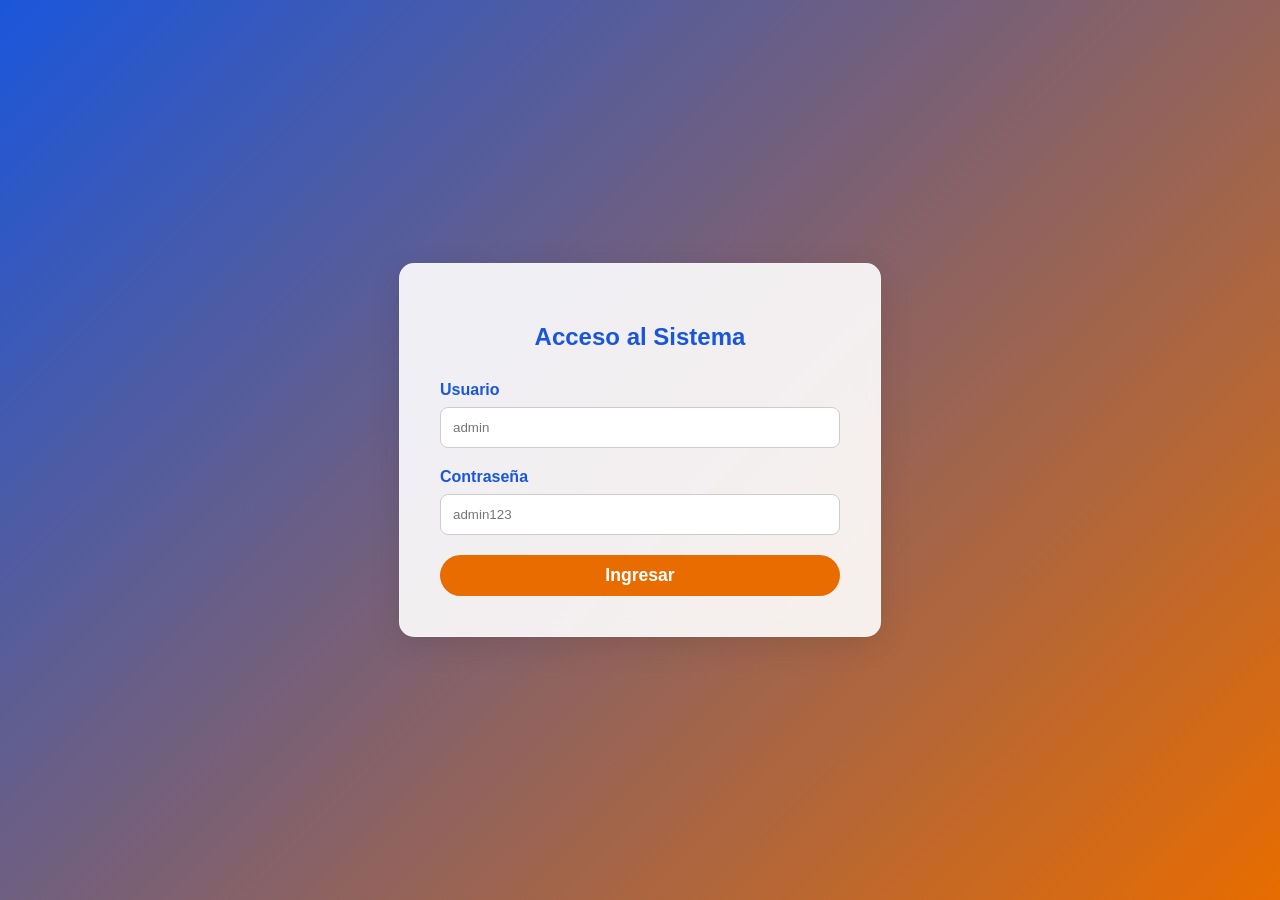
==== static/dashboard.html @ d2744989 "V 0.1" ====
<!DOCTYPE html>
<html lang="es">
<head>
    <meta charset="UTF-8">
    <title>Dashboard - UNFV Digital</title>
    <link rel="stylesheet" href="styles.css">
    <style>
        .menu-link {
            display: block;
            padding: 15px;
            margin-bottom: 10px;
            background: rgba(255, 255, 255, 0.5);
            border-radius: 8px;
            text-decoration: none;
            color: var(--primary-blue);
            font-weight: bold;
            transition: all 0.3s ease;
        }
        .menu-link:hover, .menu-link.active {
            background: var(--primary-orange);
            color: white;
            box-shadow: 0 4px 10px rgba(232, 108, 0, 0.3);
        }
        .table-responsive {
            width: 100%;
            overflow-x: auto;
        }
        table {
            width: 100%;
            border-collapse: collapse;
            margin-top: 15px;
        }
        table th, table td {
            padding: 12px;
            text-align: left;
            border-bottom: 1px solid #ddd;
        }
        table th {
            background-color: rgba(26,86,219,0.1);
            color: var(--primary-blue);
        }
        table tr:hover {
            background-color: rgba(232,108,0,0.05);
        }
        .badge {
            padding: 5px 10px;
            border-radius: 12px;
            font-size: 0.85em;
            background: #28a745;
            color: white;
        }
    </style>
</head>
<body>
    <header>
        <div class="logo"><span style="color:var(--primary-orange)">UNFV</span> Dashboard</div>
        <nav>
            <a href="#" id="btnLogout" class="btn btn-blue" style="padding: 5px 15px;">Cerrar Sesión</a>
        </nav>
    </header>

    <div class="dashboard-container">
        <!-- Sidebar Navigation -->
        <aside class="glass sidebar">
            <h3 style="margin-top: 0; color: var(--text-color);">Menú</h3>
            <a href="#" class="menu-link active" data-target="crearPanel">Crear Documentos</a>
            <a href="#" class="menu-link" data-target="digitalizarPanel">Digitalizar Documentos</a>
            <a href="#" class="menu-link" data-target="historialPanel">Historial de Documentos</a>
        </aside>

        <!-- Main Content Area -->
        <main class="glass main-content">
            
            <!-- PANEL: CREAR DOCUMENTOS -->
            <div id="crearPanel" class="view-panel">
                <h2 style="color: var(--primary-blue); border-bottom: 2px solid var(--primary-orange); padding-bottom: 10px;">Crear Documentos</h2>
                <div class="form-group" style="max-width: 300px;">
                    <label>Tipo de Documento a Crear</label>
                    <select id="tipoCrearSelect">
                        <option value="oficio">Oficio</option>
                        <option value="resolucion" disabled>Resolución (Próximamente)</option>
                    </select>
                </div>

                <div id="formularioCreacionContainer" style="margin-top: 30px;">
                    <h3 style="color: var(--text-color);">Formulario de Oficio</h3>
                    <form id="docFormCrear">
                        <input type="hidden" id="c_origen" value="manual">
                        <div class="form-group">
                            <label>Lema del Año</label>
                            <input type="text" id="c_lema_anio" placeholder='"Año de..."'>
                        </div>
                        <div class="form-group">
                            <label>Lugar y Fecha</label>
                            <input type="text" id="c_lugar_fecha" placeholder="San Miguel, 27 de mayo de 2025">
                        </div>
                        <div class="form-group">
                            <label>N° Oficio</label>
                            <input type="text" id="c_nro_oficio" required>
                        </div>
                        <h4 style="margin-bottom: 5px;">Datos del Destinatario</h4>
                        <div class="form-group">
                            <label>Título</label>
                            <input type="text" id="c_destinatario_titulo" placeholder="Señor doctor">
                        </div>
                        <div class="form-group">
                            <label>Nombre</label>
                            <input type="text" id="c_destinatario_nombre" required>
                        </div>
                        <div class="form-group">
                            <label>Cargo</label>
                            <input type="text" id="c_destinatario_cargo">
                        </div>
                        <div class="form-group">
                            <label>Dependencia</label>
                            <input type="text" id="c_destinatario_dependencia">
                        </div>
                        <h4 style="margin-bottom: 5px;">Cuerpo del Documento</h4>
                        <div class="form-group">
                            <label>Asunto</label>
                            <input type="text" id="c_asunto" required>
                        </div>
                        <div class="form-group">
                            <label>Referencia</label>
                            <textarea id="c_referencia" rows="2"></textarea>
                        </div>
                        <div class="form-group">
                            <label>Mensaje</label>
                            <textarea id="c_cuerpo_mensaje" rows="5" required></textarea>
                        </div>
                        <h4 style="margin-bottom: 5px;">Datos Finales</h4>
                        <div class="form-group">
                            <label>Nombre del Remitente (Firma)</label>
                            <input type="text" id="c_remitente_nombre" required>
                        </div>
                        <div class="form-group">
                            <label>Número de Trámite (NT)</label>
                            <input type="text" id="c_nt">
                        </div>
                        <div class="form-group">
                            <label>Folios</label>
                            <input type="text" id="c_folios">
                        </div>
                        <div class="form-group">
                            <label>Con copia (Cc)</label>
                            <input type="text" id="c_copia">
                        </div>
                        <button type="submit" class="btn btn-orange">Generar y Guardar Documento</button>
                    </form>
                </div>
            </div>

            <!-- PANEL: DIGITALIZAR DOCUMENTOS -->
            <div id="digitalizarPanel" class="view-panel hidden">
                <h2 style="color: var(--primary-blue); border-bottom: 2px solid var(--primary-orange); padding-bottom: 10px;">Digitalizar Documentos</h2>
                
                <div class="form-group" style="max-width: 300px;">
                    <label>Tipo de Documento a Digitalizar</label>
                    <select id="tipoDigitalizarSelect">
                        <option value="oficio">Oficio</option>
                        <option value="resolucion" disabled>Resolución (Próximamente)</option>
                    </select>
                </div>

                <div style="background: rgba(26,86,219,0.05); padding: 20px; border-radius: 10px; border: 1px dashed var(--primary-blue); margin-bottom: 20px;">
                    <h3 style="margin-top: 0; color: var(--primary-blue);">1. Subir Documento Escaneado (PDF/Imagen)</h3>
                    <input type="file" id="fileInput" accept="image/png, image/jpeg, application/pdf" class="form-group" style="background: white;">
                    <button id="btnExtraer" class="btn btn-blue">Extraer Datos con IA (OCR)</button>
                    <div class="loader" id="ocrLoader"></div>
                    <p id="ocrMsg" style="margin-top:10px; font-weight: bold;"></p>
                </div>

                <div id="formularioRevisionContainer" class="hidden">
                    <h3 style="color: var(--text-color);">2. Revisar Datos y Guardar en BD</h3>
                    <p style="font-size: 0.9em; color: #666;">Por favor, revise que los datos extraídos sean correctos antes de guardar.</p>
                    <form id="docFormDigitalizar">
                        <div class="form-group">
                            <label>Lema del Año</label>
                            <input type="text" id="d_lema_anio">
                        </div>
                        <div class="form-group">
                            <label>Lugar y Fecha</label>
                            <input type="text" id="d_lugar_fecha">
                        </div>
                        <div class="form-group">
                            <label>N° Oficio</label>
                            <input type="text" id="d_nro_oficio" required>
                        </div>
                        <h4 style="margin-bottom: 5px;">Datos del Destinatario</h4>
                        <div class="form-group">
                            <label>Título</label>
                            <input type="text" id="d_destinatario_titulo">
                        </div>
                        <div class="form-group">
                            <label>Nombre</label>
                            <input type="text" id="d_destinatario_nombre" required>
                        </div>
                        <div class="form-group">
                            <label>Cargo</label>
                            <input type="text" id="d_destinatario_cargo">
                        </div>
                        <div class="form-group">
                            <label>Dependencia</label>
                            <input type="text" id="d_destinatario_dependencia">
                        </div>
                        <h4 style="margin-bottom: 5px;">Cuerpo del Documento</h4>
                        <div class="form-group">
                            <label>Asunto</label>
                            <input type="text" id="d_asunto" required>
                        </div>
                        <div class="form-group">
                            <label>Referencia</label>
                            <textarea id="d_referencia" rows="2"></textarea>
                        </div>
                        <div class="form-group">
                            <label>Mensaje (Texto Crudo Principal)</label>
                            <textarea id="d_cuerpo_mensaje" rows="8" required></textarea>
                        </div>
                        <h4 style="margin-bottom: 5px;">Datos Finales</h4>
                        <div class="form-group">
                            <label>Nombre del Remitente (Firma)</label>
                            <input type="text" id="d_remitente_nombre" required>
                        </div>
                        <div class="form-group">
                            <label>Número de Trámite (NT)</label>
                            <input type="text" id="d_nt">
                        </div>
                        <div class="form-group">
                            <label>Folios</label>
                            <input type="text" id="d_folios">
                        </div>
                        <div class="form-group">
                            <label>Con copia (Cc)</label>
                            <input type="text" id="d_copia">
                        </div>
                        <button type="submit" class="btn btn-orange">Confirmar y Guardar Documento</button>
                    </form>
                </div>
            </div>

            <!-- PANEL: HISTORIAL DE DOCUMENTOS -->
            <div id="historialPanel" class="view-panel hidden">
                <h2 style="color: var(--primary-blue); border-bottom: 2px solid var(--primary-orange); padding-bottom: 10px;">Historial de Documentos</h2>
                <div style="display: flex; justify-content: space-between; align-items: center; margin-bottom: 15px;">
                    <p>Documentos generados y almacenados en la base de datos.</p>
                    <button id="btnRefreshTabla" class="btn btn-blue" style="padding: 8px 15px; font-size: 0.9em;">Actualizar Tabla</button>
                </div>
                
                <div class="table-responsive">
                    <table>
                        <thead>
                            <tr>
                                <th>ID</th>
                                <th>N° Oficio</th>
                                <th>Fecha Registro</th>
                                <th>Asunto</th>
                                <th>Destinatario</th>
                                <th>Estado</th>
                                <th>PDF</th>
                            </tr>
                        </thead>
                        <tbody id="tablaOficiosBody">
                            <tr><td colspan="7" style="text-align: center;">Cargando registros...</td></tr>
                        </tbody>
                    </table>
                </div>
            </div>

            <!-- Resultado Global -->
            <div id="resultGlobalPanel" class="hidden" style="margin-top: 20px; padding: 20px; background: rgba(40, 167, 69, 0.1); border-radius: 10px; border-left: 5px solid #28a745;">
                <h3 style="color: #28a745; margin-top: 0;">¡Operación Exitosa!</h3>
                <p id="globalSuccessMsg"></p>
                <p><strong>ID Maestro:</strong> <span id="globalResId"></span></p>
                <p><strong>Código Único:</strong> <span id="globalResCodigo"></span></p>
                <button onclick="document.getElementById('resultGlobalPanel').classList.add('hidden')" class="btn" style="margin-top: 10px; background: #ddd;">Cerrar</button>
            </div>

        </main>
    </div>

    <script src="auth.js"></script>
    <script src="app.js"></script>
</body>
</html>
---- static/styles.css ----
:root {
    --primary-orange: #E86C00;
    --primary-orange-hover: #cc5f00;
    --primary-blue: #1A56DB;
    --primary-blue-hover: #1442a8;
    --bg-color: #f4f7f6;
    --text-color: #333;
    --card-bg: rgba(255, 255, 255, 0.9);
}

body {
    font-family: 'Segoe UI', Tahoma, Geneva, Verdana, sans-serif;
    background-color: var(--bg-color);
    margin: 0;
    padding: 0;
    color: var(--text-color);
}

/* Glassmorphism Classes */
.glass {
    background: var(--card-bg);
    backdrop-filter: blur(10px);
    border-radius: 15px;
    border: 1px solid rgba(255, 255, 255, 0.2);
    box-shadow: 0 8px 32px 0 rgba(0, 0, 0, 0.1);
}

/* Header */
header {
    background-color: #fff;
    padding: 15px 50px;
    display: flex;
    justify-content: space-between;
    align-items: center;
    box-shadow: 0 2px 10px rgba(0,0,0,0.1);
    position: sticky;
    top: 0;
    z-index: 1000;
}

.logo {
    display: flex;
    align-items: center;
    gap: 10px;
    font-weight: bold;
    color: var(--primary-blue);
    font-size: 1.2rem;
}

nav a {
    text-decoration: none;
    color: var(--text-color);
    margin-left: 20px;
    font-weight: 500;
    transition: color 0.3s ease;
}

nav a:hover {
    color: var(--primary-orange);
}

/* Buttons */
.btn {
    padding: 10px 20px;
    border: none;
    border-radius: 50px;
    cursor: pointer;
    font-weight: bold;
    transition: all 0.3s ease;
    text-decoration: none;
    display: inline-block;
}

.btn-orange {
    background-color: var(--primary-orange);
    color: #fff;
}

.btn-orange:hover {
    background-color: var(--primary-orange-hover);
    transform: translateY(-2px);
    box-shadow: 0 5px 15px rgba(232, 108, 0, 0.3);
}

.btn-blue {
    background-color: var(--primary-blue);
    color: #fff;
}

.btn-blue:hover {
    background-color: var(--primary-blue-hover);
    transform: translateY(-2px);
    box-shadow: 0 5px 15px rgba(26, 86, 219, 0.3);
}

/* Hero Section */
.hero {
    height: 80vh;
    display: flex;
    align-items: center;
    justify-content: center;
    background: linear-gradient(135deg, rgba(26,86,219,0.9) 0%, rgba(232,108,0,0.8) 100%), url('https://images.unsplash.com/photo-1541339907198-e08756dedf3f?ixlib=rb-4.0.3&auto=format&fit=crop&w=1470&q=80') center/cover;
    color: white;
    text-align: center;
    padding: 0 20px;
}

.hero h1 {
    font-size: 3rem;
    margin-bottom: 20px;
    text-shadow: 2px 2px 4px rgba(0,0,0,0.5);
}

.hero p {
    font-size: 1.2rem;
    margin-bottom: 30px;
    max-width: 600px;
    margin-left: auto;
    margin-right: auto;
}

/* Forms */
.form-container {
    max-width: 500px;
    margin: 50px auto;
    padding: 40px;
}

.form-group {
    margin-bottom: 20px;
}

.form-group label {
    display: block;
    margin-bottom: 8px;
    font-weight: bold;
    color: var(--primary-blue);
}

.form-group input, .form-group textarea, .form-group select {
    width: 100%;
    padding: 12px;
    border: 1px solid #ccc;
    border-radius: 8px;
    font-family: inherit;
    transition: border-color 0.3s;
    box-sizing: border-box;
}

.form-group input:focus, .form-group textarea:focus, .form-group select:focus {
    outline: none;
    border-color: var(--primary-orange);
    box-shadow: 0 0 0 2px rgba(232, 108, 0, 0.2);
}

/* Dashboard Layout */
.dashboard-container {
    display: flex;
    max-width: 1200px;
    margin: 40px auto;
    gap: 30px;
    padding: 0 20px;
}

.sidebar {
    width: 250px;
    padding: 20px;
}

.main-content {
    flex: 1;
    padding: 30px;
}

.hidden {
    display: none !important;
}

/* Loader */
.loader {
    border: 4px solid #f3f3f3;
    border-top: 4px solid var(--primary-orange);
    border-radius: 50%;
    width: 30px;
    height: 30px;
    animation: spin 1s linear infinite;
    display: none;
    margin: 10px auto;
}

@keyframes spin { 0% { transform: rotate(0deg); } 100% { transform: rotate(360deg); } }
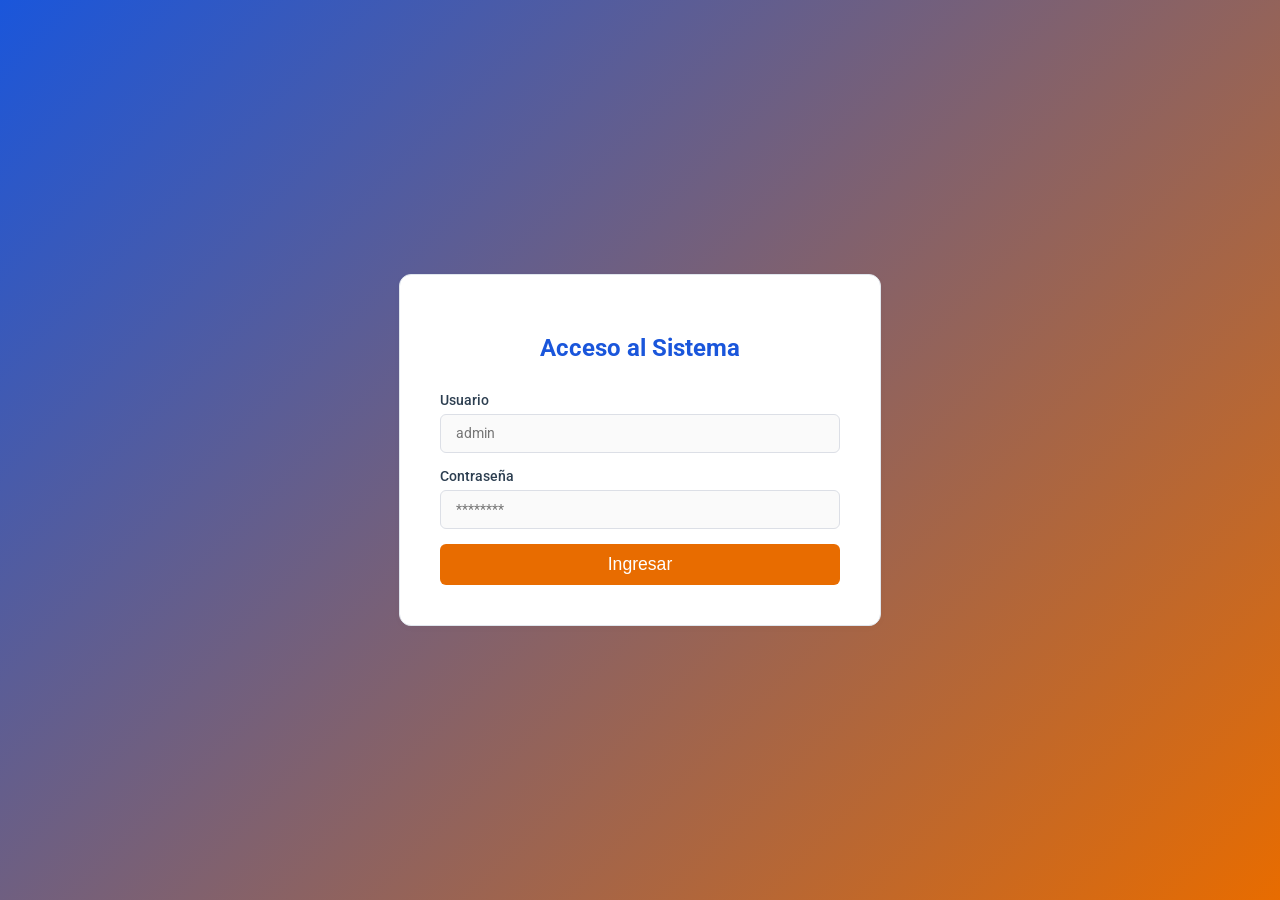
==== commit a6014d36: "Mejora de diseño" ====
--- a/static/dashboard.html
+++ b/static/dashboard.html
@@ -4,278 +4,355 @@
     <meta charset="UTF-8">
     <title>Dashboard - UNFV Digital</title>
     <link rel="stylesheet" href="styles.css">
-    <style>
-        .menu-link {
-            display: block;
-            padding: 15px;
-            margin-bottom: 10px;
-            background: rgba(255, 255, 255, 0.5);
-            border-radius: 8px;
-            text-decoration: none;
-            color: var(--primary-blue);
-            font-weight: bold;
-            transition: all 0.3s ease;
-        }
-        .menu-link:hover, .menu-link.active {
-            background: var(--primary-orange);
-            color: white;
-            box-shadow: 0 4px 10px rgba(232, 108, 0, 0.3);
-        }
-        .table-responsive {
-            width: 100%;
-            overflow-x: auto;
-        }
-        table {
-            width: 100%;
-            border-collapse: collapse;
-            margin-top: 15px;
-        }
-        table th, table td {
-            padding: 12px;
-            text-align: left;
-            border-bottom: 1px solid #ddd;
-        }
-        table th {
-            background-color: rgba(26,86,219,0.1);
-            color: var(--primary-blue);
-        }
-        table tr:hover {
-            background-color: rgba(232,108,0,0.05);
-        }
-        .badge {
-            padding: 5px 10px;
-            border-radius: 12px;
-            font-size: 0.85em;
-            background: #28a745;
-            color: white;
-        }
-    </style>
 </head>
 <body>
-    <header>
-        <div class="logo"><span style="color:var(--primary-orange)">UNFV</span> Dashboard</div>
-        <nav>
-            <a href="#" id="btnLogout" class="btn btn-blue" style="padding: 5px 15px;">Cerrar Sesión</a>
-        </nav>
-    </header>
-
-    <div class="dashboard-container">
-        <!-- Sidebar Navigation -->
-        <aside class="glass sidebar">
-            <h3 style="margin-top: 0; color: var(--text-color);">Menú</h3>
-            <a href="#" class="menu-link active" data-target="crearPanel">Crear Documentos</a>
-            <a href="#" class="menu-link" data-target="digitalizarPanel">Digitalizar Documentos</a>
-            <a href="#" class="menu-link" data-target="historialPanel">Historial de Documentos</a>
+    
+    <div class="app-container">
+        
+        <!-- SIDEBAR NARROW (Like Image 2) -->
+        <aside class="sidebar-narrow">
+            <div class="sidebar-logo">
+                <i class="fas fa-university" style="font-size: 1.5rem;"></i>
+            </div>
+            <ul class="nav-menu">
+                <li>
+                    <a class="menu-link active" data-target="crearPanel">
+                        <i class="fas fa-file-signature"></i>
+                        <span>Crear</span>
+                    </a>
+                </li>
+                <li>
+                    <a class="menu-link" data-target="digitalizarPanel">
+                        <i class="fas fa-print"></i>
+                        <span>Digitalizar</span>
+                    </a>
+                </li>
+                <li>
+                    <a class="menu-link" data-target="historialPanel">
+                        <i class="fas fa-history"></i>
+                        <span>Historial</span>
+                    </a>
+                </li>
+            </ul>
         </aside>
 
-        <!-- Main Content Area -->
-        <main class="glass main-content">
+        <!-- MAIN CONTENT WRAPPER -->
+        <div class="main-content">
             
-            <!-- PANEL: CREAR DOCUMENTOS -->
-            <div id="crearPanel" class="view-panel">
-                <h2 style="color: var(--primary-blue); border-bottom: 2px solid var(--primary-orange); padding-bottom: 10px;">Crear Documentos</h2>
-                <div class="form-group" style="max-width: 300px;">
-                    <label>Tipo de Documento a Crear</label>
-                    <select id="tipoCrearSelect">
-                        <option value="oficio">Oficio</option>
-                        <option value="resolucion" disabled>Resolución (Próximamente)</option>
-                    </select>
-                </div>
-
-                <div id="formularioCreacionContainer" style="margin-top: 30px;">
-                    <h3 style="color: var(--text-color);">Formulario de Oficio</h3>
-                    <form id="docFormCrear">
-                        <input type="hidden" id="c_origen" value="manual">
-                        <div class="form-group">
-                            <label>Lema del Año</label>
-                            <input type="text" id="c_lema_anio" placeholder='"Año de..."'>
-                        </div>
-                        <div class="form-group">
-                            <label>Lugar y Fecha</label>
-                            <input type="text" id="c_lugar_fecha" placeholder="San Miguel, 27 de mayo de 2025">
-                        </div>
-                        <div class="form-group">
-                            <label>N° Oficio</label>
-                            <input type="text" id="c_nro_oficio" required>
-                        </div>
-                        <h4 style="margin-bottom: 5px;">Datos del Destinatario</h4>
-                        <div class="form-group">
-                            <label>Título</label>
-                            <input type="text" id="c_destinatario_titulo" placeholder="Señor doctor">
-                        </div>
-                        <div class="form-group">
-                            <label>Nombre</label>
-                            <input type="text" id="c_destinatario_nombre" required>
-                        </div>
-                        <div class="form-group">
-                            <label>Cargo</label>
-                            <input type="text" id="c_destinatario_cargo">
-                        </div>
-                        <div class="form-group">
-                            <label>Dependencia</label>
-                            <input type="text" id="c_destinatario_dependencia">
-                        </div>
-                        <h4 style="margin-bottom: 5px;">Cuerpo del Documento</h4>
-                        <div class="form-group">
-                            <label>Asunto</label>
-                            <input type="text" id="c_asunto" required>
-                        </div>
-                        <div class="form-group">
-                            <label>Referencia</label>
-                            <textarea id="c_referencia" rows="2"></textarea>
-                        </div>
-                        <div class="form-group">
-                            <label>Mensaje</label>
-                            <textarea id="c_cuerpo_mensaje" rows="5" required></textarea>
-                        </div>
-                        <h4 style="margin-bottom: 5px;">Datos Finales</h4>
-                        <div class="form-group">
-                            <label>Nombre del Remitente (Firma)</label>
-                            <input type="text" id="c_remitente_nombre" required>
-                        </div>
-                        <div class="form-group">
-                            <label>Número de Trámite (NT)</label>
-                            <input type="text" id="c_nt">
-                        </div>
-                        <div class="form-group">
-                            <label>Folios</label>
-                            <input type="text" id="c_folios">
-                        </div>
-                        <div class="form-group">
-                            <label>Con copia (Cc)</label>
-                            <input type="text" id="c_copia">
-                        </div>
-                        <button type="submit" class="btn btn-orange">Generar y Guardar Documento</button>
-                    </form>
-                </div>
+            <!-- TOPBAR (Like Image 2) -->
+            <header class="topbar">
+                <div style="font-weight: 700; font-size: 1.2rem; color: var(--sidebar-bg); display: flex; align-items: center; gap: 10px;">
+                    <span style="color: var(--primary-orange);">UNFV</span> Digital
+                </div>
+                
+                <div class="search-bar">
+                    <i class="fas fa-search"></i>
+                    <input type="text" placeholder="Buscar documentos...">
+                </div>
+                
+                <div class="topbar-right">
+                    <span class="admin-text">Admin Panel</span>
+                    <i class="fas fa-cog"></i>
+                    <i class="fas fa-bell"></i>
+                    <div class="avatar">AD</div>
+                    <button id="btnLogout" class="btn-logout">Cerrar Sesión</button>
+                </div>
+            </header>
+            
+            <!-- CONTENT AREA -->
+            <div class="content-body">
+                
+                <!-- PANEL: CREAR DOCUMENTOS -->
+                <div id="crearPanel" class="view-panel">
+                    <div class="page-header">
+                        <h2>Crear Documentos</h2>
+                        <p>Genera nuevos oficios de manera estructurada.</p>
+                    </div>
+                    
+                    <div class="card" style="max-width: 800px;">
+                        
+                        <div class="form-group" style="max-width: 250px;">
+                            <label>Tipo de Documento a Crear</label>
+                            <select id="tipoCrearSelect">
+                                <option value="oficio">Oficio</option>
+                                <option value="resolucion" disabled>Resolución (Próximamente)</option>
+                            </select>
+                        </div>
+
+                        <div class="form-section-title">Formulario de Oficio</div>
+                        <form id="docFormCrear">
+                            <input type="hidden" id="c_origen" value="manual">
+                            <div class="form-row">
+                                <div class="form-group">
+                                    <label>Lema del Año</label>
+                                    <input type="text" id="c_lema_anio" placeholder='"Año de..."'>
+                                </div>
+                                <div class="form-group">
+                                    <label>Lugar y Fecha</label>
+                                    <input type="text" id="c_lugar_fecha" placeholder="San Miguel, 27 de mayo de 2025">
+                                </div>
+                            </div>
+                            
+                            <div class="form-group" style="max-width: 50%;">
+                                <label>N° Oficio</label>
+                                <input type="text" id="c_nro_oficio" required>
+                            </div>
+                            
+                            <div class="form-section-title">Datos del Destinatario</div>
+                            <div class="form-row">
+                                <div class="form-group">
+                                    <label>Título</label>
+                                    <input type="text" id="c_destinatario_titulo" placeholder="Señor doctor">
+                                </div>
+                                <div class="form-group">
+                                    <label>Nombre</label>
+                                    <input type="text" id="c_destinatario_nombre" required>
+                                </div>
+                            </div>
+                            <div class="form-row">
+                                <div class="form-group">
+                                    <label>Cargo</label>
+                                    <input type="text" id="c_destinatario_cargo">
+                                </div>
+                                <div class="form-group">
+                                    <label>Dependencia</label>
+                                    <input type="text" id="c_destinatario_dependencia">
+                                </div>
+                            </div>
+
+                            <div class="form-section-title">Cuerpo del Documento</div>
+                            <div class="form-group">
+                                <label>Asunto</label>
+                                <input type="text" id="c_asunto" required>
+                            </div>
+                            <div class="form-group">
+                                <label>Referencia</label>
+                                <textarea id="c_referencia" rows="2"></textarea>
+                            </div>
+                            <div class="form-group">
+                                <label>Mensaje</label>
+                                <textarea id="c_cuerpo_mensaje" rows="5" required></textarea>
+                            </div>
+
+                            <div class="form-section-title">Datos Finales</div>
+                            <div class="form-row">
+                                <div class="form-group">
+                                    <label>Nombre del Remitente (Firma)</label>
+                                    <input type="text" id="c_remitente_nombre" required>
+                                </div>
+                                <div class="form-group">
+                                    <label>Número de Trámite (NT)</label>
+                                    <input type="text" id="c_nt">
+                                </div>
+                            </div>
+                            <div class="form-row">
+                                <div class="form-group">
+                                    <label>Folios</label>
+                                    <input type="text" id="c_folios">
+                                </div>
+                                <div class="form-group">
+                                    <label>Con copia (Cc)</label>
+                                    <input type="text" id="c_copia">
+                                </div>
+                            </div>
+
+                            <div style="margin-top: 25px; text-align: right;">
+                                <button type="submit" class="btn btn-blue">
+                                    <i class="fas fa-save"></i> Generar y Guardar Documento
+                                </button>
+                            </div>
+                        </form>
+                    </div>
+                </div>
+
+                <!-- PANEL: DIGITALIZAR DOCUMENTOS -->
+                <div id="digitalizarPanel" class="view-panel hidden">
+                    <div class="page-header">
+                        <h2>Digitalizar Documentos</h2>
+                        <p>Extrae información estructurada de documentos escaneados usando IA.</p>
+                    </div>
+                    
+                    <div class="split-layout">
+                        <!-- Columna Izquierda: Formulario e IA -->
+                        <div class="card">
+                            
+                            <div class="form-group" style="max-width: 250px;">
+                                <label>Tipo de Documento a Digitalizar</label>
+                                <select id="tipoDigitalizarSelect">
+                                    <option value="oficio">Oficio</option>
+                                    <option value="resolucion" disabled>Resolución (Próximamente)</option>
+                                </select>
+                            </div>
+
+                            <div style="background: var(--bg-color); padding: 20px; border-radius: 8px; border: 1px dashed #c0c6cc; margin-bottom: 25px;">
+                                <div class="form-section-title" style="margin-top: 0; border: none; padding: 0;">1. Subir Documento Escaneado</div>
+                                <input type="file" id="fileInput" accept="image/png, image/jpeg, application/pdf" class="form-group" style="background: white; border: none; padding: 0;">
+                                <button id="btnExtraer" class="btn btn-blue" style="margin-top: 10px;">
+                                    <i class="fas fa-magic"></i> Extraer Datos con IA (OCR)
+                                </button>
+                                <div class="loader" id="ocrLoader"></div>
+                                <p id="ocrMsg" style="margin-top:10px; font-weight: 500; font-size: 0.9rem;"></p>
+                            </div>
+
+                            <div id="formularioRevisionContainer" class="hidden">
+                                <div class="form-section-title">2. Revisar Datos y Guardar</div>
+                                <form id="docFormDigitalizar">
+                                    <div class="form-row">
+                                        <div class="form-group">
+                                            <label>Lema del Año</label>
+                                            <input type="text" id="d_lema_anio">
+                                        </div>
+                                        <div class="form-group">
+                                            <label>Lugar y Fecha</label>
+                                            <input type="text" id="d_lugar_fecha">
+                                        </div>
+                                    </div>
+                                    <div class="form-group">
+                                        <label>N° Oficio</label>
+                                        <input type="text" id="d_nro_oficio" required>
+                                    </div>
+                                    <div class="form-section-title">Destinatario</div>
+                                    <div class="form-row">
+                                        <div class="form-group">
+                                            <input type="text" id="d_destinatario_titulo" placeholder="Título">
+                                        </div>
+                                        <div class="form-group">
+                                            <input type="text" id="d_destinatario_nombre" required placeholder="Nombre">
+                                        </div>
+                                    </div>
+                                    <div class="form-row">
+                                        <div class="form-group">
+                                            <input type="text" id="d_destinatario_cargo" placeholder="Cargo">
+                                        </div>
+                                        <div class="form-group">
+                                            <input type="text" id="d_destinatario_dependencia" placeholder="Dependencia">
+                                        </div>
+                                    </div>
+                                    <div class="form-section-title">Cuerpo</div>
+                                    <div class="form-group">
+                                        <label>Asunto</label>
+                                        <input type="text" id="d_asunto" required>
+                                    </div>
+                                    <div class="form-group">
+                                        <label>Referencia</label>
+                                        <textarea id="d_referencia" rows="2"></textarea>
+                                    </div>
+                                    <div class="form-group">
+                                        <label>Mensaje (Texto Crudo)</label>
+                                        <textarea id="d_cuerpo_mensaje" rows="6" required></textarea>
+                                    </div>
+                                    <div class="form-section-title">Finales</div>
+                                    <div class="form-row">
+                                        <div class="form-group">
+                                            <label>Remitente</label>
+                                            <input type="text" id="d_remitente_nombre" required>
+                                        </div>
+                                        <div class="form-group">
+                                            <label>NT</label>
+                                            <input type="text" id="d_nt">
+                                        </div>
+                                    </div>
+                                    <div class="form-row">
+                                        <div class="form-group">
+                                            <label>Folios</label>
+                                            <input type="text" id="d_folios">
+                                        </div>
+                                        <div class="form-group">
+                                            <label>Cc</label>
+                                            <input type="text" id="d_copia">
+                                        </div>
+                                    </div>
+                                    <div style="text-align: right; margin-top: 20px;">
+                                        <button type="submit" class="btn btn-orange">
+                                            <i class="fas fa-check"></i> Confirmar y Guardar
+                                        </button>
+                                    </div>
+                                </form>
+                            </div>
+                        </div>
+                        
+                        <!-- Columna Derecha: Visor de PDF -->
+                        <div class="pdf-viewer-container">
+                            <div class="form-section-title" style="margin-top: 0;">Vista Previa del Documento</div>
+                            <iframe id="pdfViewer" src="" class="hidden"></iframe>
+                            <p id="pdfPlaceholder" style="text-align: center; color: #a0aab5; margin: auto;">Seleccione un documento PDF para visualizarlo aquí.</p>
+                        </div>
+                    </div>
+                </div>
+
+                <!-- PANEL: HISTORIAL DE DOCUMENTOS -->
+                <div id="historialPanel" class="view-panel hidden">
+                    <div class="page-header" style="display: flex; justify-content: space-between; align-items: flex-end;">
+                        <div>
+                            <h2>Historial de Documentos</h2>
+                            <p>Consulta y visualiza los documentos procesados.</p>
+                        </div>
+                        <button id="btnRefreshTabla" class="btn btn-outline">
+                            <i class="fas fa-sync-alt"></i> Actualizar Tabla
+                        </button>
+                    </div>
+                    
+                    <div class="card">
+                        <!-- Filtros de búsqueda -->
+                        <div style="background: var(--bg-color); padding: 15px; border-radius: 8px; margin-bottom: 20px; display: flex; gap: 15px; flex-wrap: wrap; align-items: flex-end; border: 1px solid var(--border-color);">
+                            <div class="form-group" style="margin-bottom: 0; flex: 2; min-width: 200px;">
+                                <label>Buscar (Texto)</label>
+                                <input type="text" id="filtroTexto" placeholder="Asunto, N°, Destinatario...">
+                            </div>
+                            <div class="form-group" style="margin-bottom: 0; flex: 1; min-width: 150px;">
+                                <label>Tipo Documento</label>
+                                <select id="filtroTipo">
+                                    <option value="">Todos</option>
+                                    <option value="oficio">Oficio</option>
+                                    <option value="resolucion">Resolución</option>
+                                </select>
+                            </div>
+                            <div class="form-group" style="margin-bottom: 0; flex: 1; min-width: 150px;">
+                                <label>Fecha Inicio</label>
+                                <input type="date" id="filtroFechaInicio">
+                            </div>
+                            <div class="form-group" style="margin-bottom: 0; flex: 1; min-width: 150px;">
+                                <label>Fecha Fin</label>
+                                <input type="date" id="filtroFechaFin">
+                            </div>
+                            <button id="btnBuscarHistorial" class="btn btn-blue" style="margin-bottom: 0;">
+                                <i class="fas fa-filter"></i> Filtrar
+                            </button>
+                        </div>
+
+                        <div class="table-responsive">
+                            <table>
+                                <thead>
+                                    <tr>
+                                        <th>ID</th>
+                                        <th>Tipo</th>
+                                        <th>N° Documento</th>
+                                        <th>Fecha Registro</th>
+                                        <th>Asunto / Autoridad</th>
+                                        <th>Destinatario</th>
+                                        <th>Estado</th>
+                                        <th>Acción</th>
+                                    </tr>
+                                </thead>
+                                <tbody id="tablaOficiosBody">
+                                    <tr><td colspan="8" style="text-align: center; padding: 30px;">Cargando registros...</td></tr>
+                                </tbody>
+                            </table>
+                        </div>
+                    </div>
+                </div>
+
+                <!-- Resultado Global -->
+                <div id="resultGlobalPanel" class="hidden card" style="border-left: 5px solid #10b981; margin-top: 20px;">
+                    <h3 style="color: #047857; margin-top: 0; margin-bottom: 10px;">¡Operación Exitosa!</h3>
+                    <p id="globalSuccessMsg" style="margin-bottom: 5px;"></p>
+                    <p style="margin-bottom: 5px;"><strong>ID Maestro:</strong> <span id="globalResId"></span></p>
+                    <p style="margin-bottom: 15px;"><strong>Código Único:</strong> <span id="globalResCodigo"></span></p>
+                    <button onclick="document.getElementById('resultGlobalPanel').classList.add('hidden')" class="btn btn-outline">Cerrar Mensaje</button>
+                </div>
+
             </div>
-
-            <!-- PANEL: DIGITALIZAR DOCUMENTOS -->
-            <div id="digitalizarPanel" class="view-panel hidden">
-                <h2 style="color: var(--primary-blue); border-bottom: 2px solid var(--primary-orange); padding-bottom: 10px;">Digitalizar Documentos</h2>
-                
-                <div class="form-group" style="max-width: 300px;">
-                    <label>Tipo de Documento a Digitalizar</label>
-                    <select id="tipoDigitalizarSelect">
-                        <option value="oficio">Oficio</option>
-                        <option value="resolucion" disabled>Resolución (Próximamente)</option>
-                    </select>
-                </div>
-
-                <div style="background: rgba(26,86,219,0.05); padding: 20px; border-radius: 10px; border: 1px dashed var(--primary-blue); margin-bottom: 20px;">
-                    <h3 style="margin-top: 0; color: var(--primary-blue);">1. Subir Documento Escaneado (PDF/Imagen)</h3>
-                    <input type="file" id="fileInput" accept="image/png, image/jpeg, application/pdf" class="form-group" style="background: white;">
-                    <button id="btnExtraer" class="btn btn-blue">Extraer Datos con IA (OCR)</button>
-                    <div class="loader" id="ocrLoader"></div>
-                    <p id="ocrMsg" style="margin-top:10px; font-weight: bold;"></p>
-                </div>
-
-                <div id="formularioRevisionContainer" class="hidden">
-                    <h3 style="color: var(--text-color);">2. Revisar Datos y Guardar en BD</h3>
-                    <p style="font-size: 0.9em; color: #666;">Por favor, revise que los datos extraídos sean correctos antes de guardar.</p>
-                    <form id="docFormDigitalizar">
-                        <div class="form-group">
-                            <label>Lema del Año</label>
-                            <input type="text" id="d_lema_anio">
-                        </div>
-                        <div class="form-group">
-                            <label>Lugar y Fecha</label>
-                            <input type="text" id="d_lugar_fecha">
-                        </div>
-                        <div class="form-group">
-                            <label>N° Oficio</label>
-                            <input type="text" id="d_nro_oficio" required>
-                        </div>
-                        <h4 style="margin-bottom: 5px;">Datos del Destinatario</h4>
-                        <div class="form-group">
-                            <label>Título</label>
-                            <input type="text" id="d_destinatario_titulo">
-                        </div>
-                        <div class="form-group">
-                            <label>Nombre</label>
-                            <input type="text" id="d_destinatario_nombre" required>
-                        </div>
-                        <div class="form-group">
-                            <label>Cargo</label>
-                            <input type="text" id="d_destinatario_cargo">
-                        </div>
-                        <div class="form-group">
-                            <label>Dependencia</label>
-                            <input type="text" id="d_destinatario_dependencia">
-                        </div>
-                        <h4 style="margin-bottom: 5px;">Cuerpo del Documento</h4>
-                        <div class="form-group">
-                            <label>Asunto</label>
-                            <input type="text" id="d_asunto" required>
-                        </div>
-                        <div class="form-group">
-                            <label>Referencia</label>
-                            <textarea id="d_referencia" rows="2"></textarea>
-                        </div>
-                        <div class="form-group">
-                            <label>Mensaje (Texto Crudo Principal)</label>
-                            <textarea id="d_cuerpo_mensaje" rows="8" required></textarea>
-                        </div>
-                        <h4 style="margin-bottom: 5px;">Datos Finales</h4>
-                        <div class="form-group">
-                            <label>Nombre del Remitente (Firma)</label>
-                            <input type="text" id="d_remitente_nombre" required>
-                        </div>
-                        <div class="form-group">
-                            <label>Número de Trámite (NT)</label>
-                            <input type="text" id="d_nt">
-                        </div>
-                        <div class="form-group">
-                            <label>Folios</label>
-                            <input type="text" id="d_folios">
-                        </div>
-                        <div class="form-group">
-                            <label>Con copia (Cc)</label>
-                            <input type="text" id="d_copia">
-                        </div>
-                        <button type="submit" class="btn btn-orange">Confirmar y Guardar Documento</button>
-                    </form>
-                </div>
-            </div>
-
-            <!-- PANEL: HISTORIAL DE DOCUMENTOS -->
-            <div id="historialPanel" class="view-panel hidden">
-                <h2 style="color: var(--primary-blue); border-bottom: 2px solid var(--primary-orange); padding-bottom: 10px;">Historial de Documentos</h2>
-                <div style="display: flex; justify-content: space-between; align-items: center; margin-bottom: 15px;">
-                    <p>Documentos generados y almacenados en la base de datos.</p>
-                    <button id="btnRefreshTabla" class="btn btn-blue" style="padding: 8px 15px; font-size: 0.9em;">Actualizar Tabla</button>
-                </div>
-                
-                <div class="table-responsive">
-                    <table>
-                        <thead>
-                            <tr>
-                                <th>ID</th>
-                                <th>N° Oficio</th>
-                                <th>Fecha Registro</th>
-                                <th>Asunto</th>
-                                <th>Destinatario</th>
-                                <th>Estado</th>
-                                <th>PDF</th>
-                            </tr>
-                        </thead>
-                        <tbody id="tablaOficiosBody">
-                            <tr><td colspan="7" style="text-align: center;">Cargando registros...</td></tr>
-                        </tbody>
-                    </table>
-                </div>
-            </div>
-
-            <!-- Resultado Global -->
-            <div id="resultGlobalPanel" class="hidden" style="margin-top: 20px; padding: 20px; background: rgba(40, 167, 69, 0.1); border-radius: 10px; border-left: 5px solid #28a745;">
-                <h3 style="color: #28a745; margin-top: 0;">¡Operación Exitosa!</h3>
-                <p id="globalSuccessMsg"></p>
-                <p><strong>ID Maestro:</strong> <span id="globalResId"></span></p>
-                <p><strong>Código Único:</strong> <span id="globalResCodigo"></span></p>
-                <button onclick="document.getElementById('resultGlobalPanel').classList.add('hidden')" class="btn" style="margin-top: 10px; background: #ddd;">Cerrar</button>
-            </div>
-
-        </main>
+        </div>
     </div>
 
     <script src="auth.js"></script>
